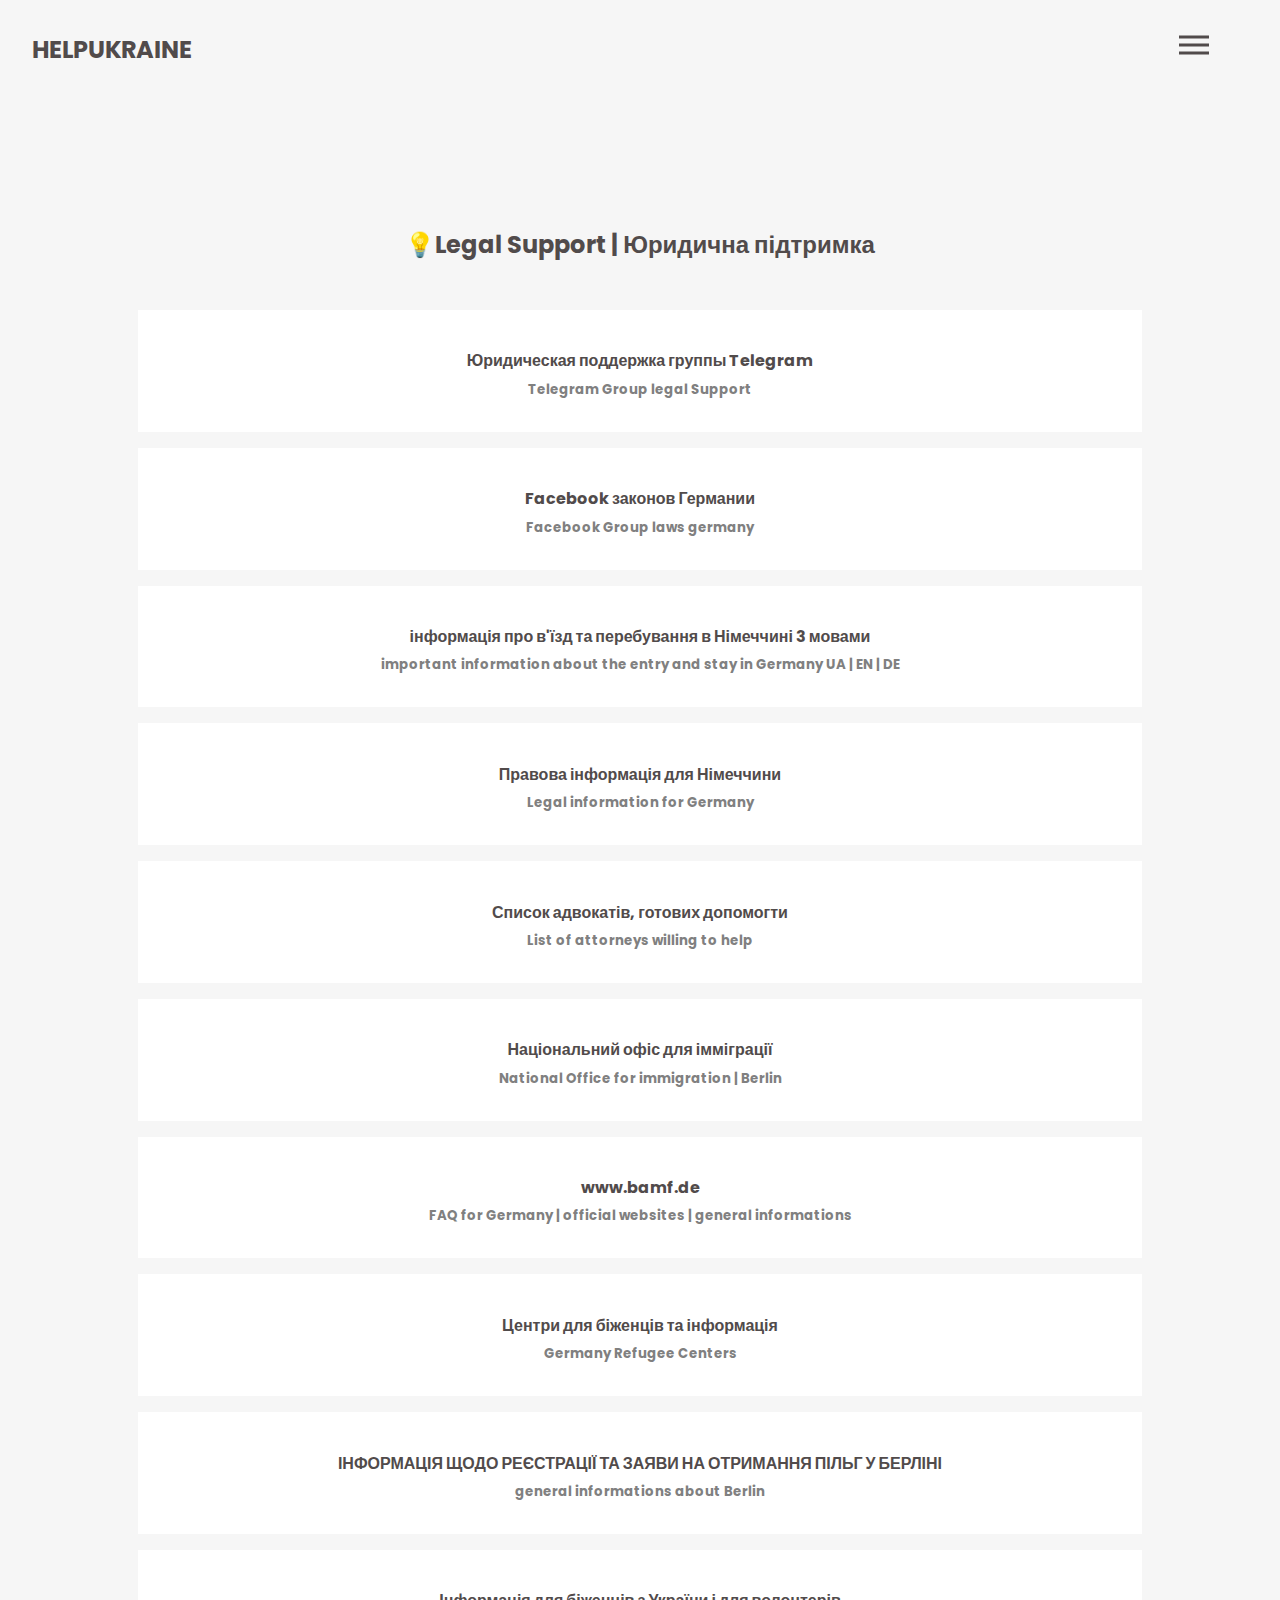
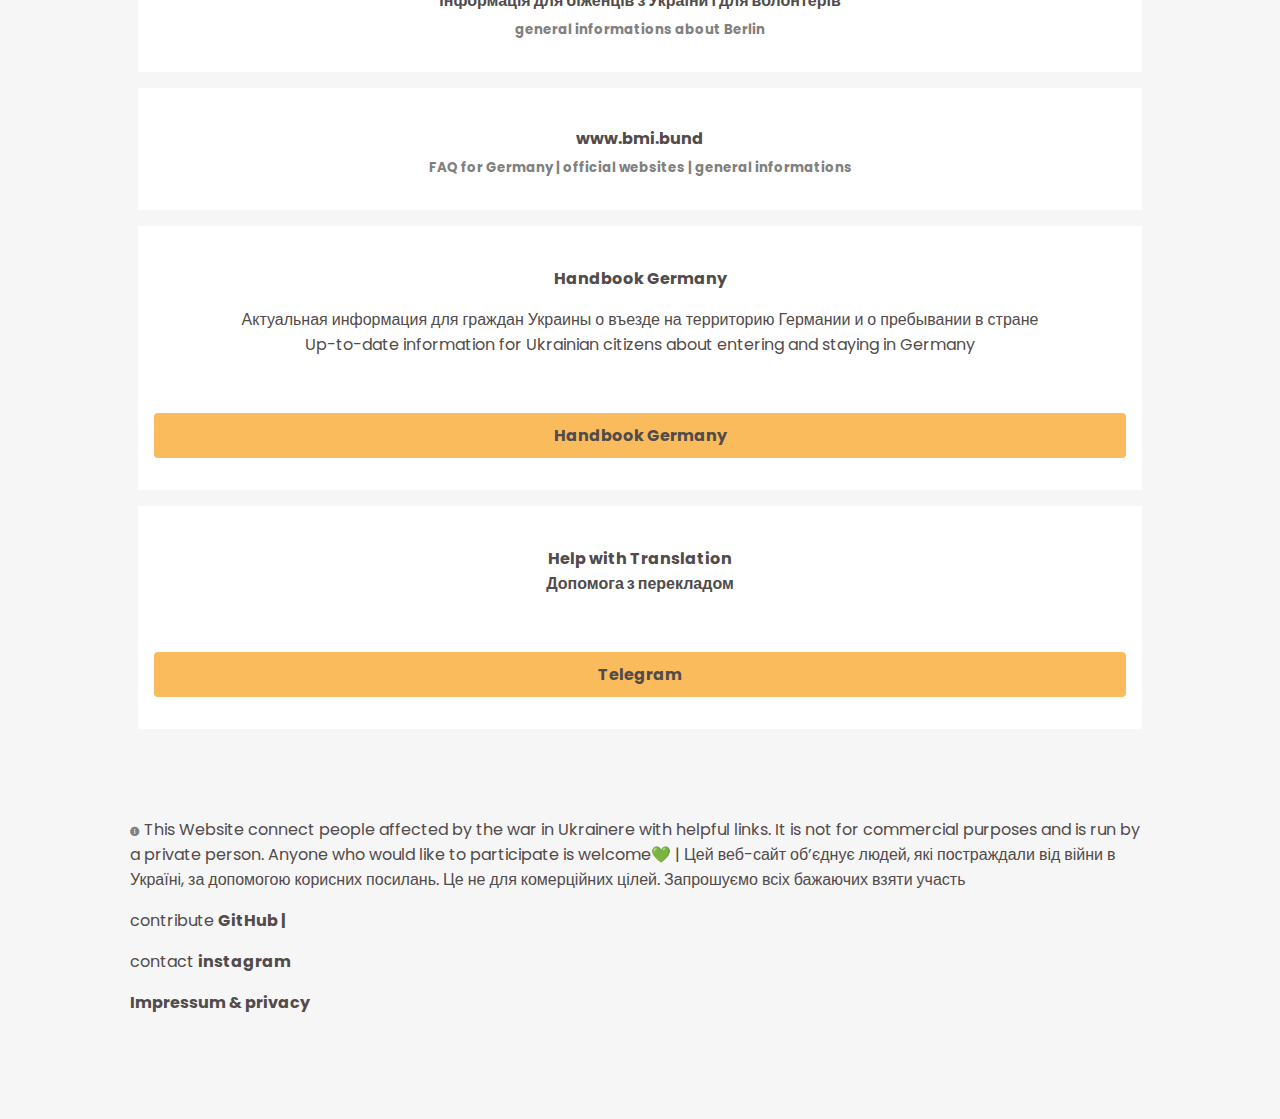
==== legal-support.html @ 4ba2fcc7 "first commit" ====
<!DOCTYPE html>
<html lang="en" data-theme="light">

</html>

<head>
    <meta charset="UTF-8" />
    <meta http-equiv="X-UA-Compatible" content="IE=edge" />
    <meta name="viewport" content="width=device-width, initial-scale=1.0" />
    <link rel="stylesheet" type="text/css" href="css/darkmode.css" media="screen" />
    <link rel="stylesheet" type="text/css" href="css/App.css" media="screen" />
    <link rel="stylesheet" type="text/css" href="css/navbar.css" media="screen" />
    <link rel="stylesheet" type="text/css" href="css/utilities.css" media="screen" />
    <link rel="stylesheet" href="https://cdnjs.cloudflare.com/ajax/libs/font-awesome/5.14.0/css/all.min.css" />


    <title>Linktrees Ukraine</title>
</head>


<body>


    <body>

        <h2 class="helpUkraine">helpUkraine</h2>
        <nav>

            <div class="hamburger">
                <div class="  1"></div>
                <div class="  2"></div>
                <div class="  3"></div>
            </div>
            <ul class="nav-links">
                <li>
                    <h2 class="helpUkraine-smart">helpUkraine</h2>
                </li>
                <li><a href="/index.html">accommodation</a></li>
                <li><a href="/transport.html">Transport</a></li>
                <li><a href="/legal-support.html">Legal Support</a></li>
                <li><a href="/other-links.html">other Links</a></li>
                <div class=" p-2">
                    <label class="toogle">
                      <input id="theme-toggle" class="switch" type="checkbox" />
                      <span class="d-block-light d-none"></span>
                    </label>
                </div>
            </ul>


        </nav>



        <div class="container">



            <section class="  shape">
                <h2 class="p-2"> <span>💡</span>Legal Support | Юридична підтримка</h2>

                <div class="     bg-white   ">
                    <a href="https://t.me/ukrasylumrefugee" target="_blank“" rel="noopener">
                        <h4> Юридическая поддержка группы Telegram </h4>
                        <h5 class="grey">Telegram Group legal Support </h5>
                    </a>
                </div>
                <div class="     bg-white   ">
                    <a href="https://www.facebook.com/groups/738303746286384/permalink/4788939177889467/" target="_blank“" rel="noopener">
                        <h4> Facebook законов Германии </h4>
                        <h5 class="grey">Facebook Group laws germany </h5>
                    </a>
                </div>
                <div class="     bg-white   ">
                    <a href="https://handbookgermany.de/de/ukraine-info.html" target="_blank“" rel="noopener">
                        <h4> інформація про в'їзд та перебування в Німеччині 3 мовами </h4>
                        <h5 class="grey"> important information about the entry and stay in Germany UA | EN | DE </h5>
                    </a>
                </div>
                <div class="     bg-white   ">
                    <a href="https://tomaas.notion.site/Legal-information-for-Germany-14c3b8c1bc434b01ae5783fee1d8b978" target="_blank“" rel="noopener">
                        <h4> Правова інформація для Німеччини </h4>
                        <h5 class="grey">Legal information for Germany </h5>
                    </a>
                </div>
                <div class="     bg-white   ">
                    <a href="https://airtable.com/shrvfe423InxZaFSf/tbl12mrbBy45H0NcD" target="_blank“" rel="noopener">
                        <h4> Список адвокатів, готових допомогти </h4>
                        <h5 class="grey">List of attorneys willing to help
                        </h5>
                    </a>
                </div>

                <div class="     bg-white   ">
                    <a href="https://www.berlin.de/einwanderung/dienstleistungen/service.871055.php/dienstleistung/325475/en/" target="_blank“" rel="noopener">
                        <h4>
                            Національний офіс для імміграції </h4>
                        <h5 class="grey">National Office for immigration | Berlin </h5>
                    </a>
                </div>

                <div class="     bg-white   ">
                    <a href="https://www.bamf.de/DE/Themen/AsylFluechtlingsschutz/ResettlementRelocation/InformationenEinreiseUkraine/informationen-einreise-ukraine-node.html" target="_blank“" rel="noopener">
                        <h4>
                            www.bamf.de </h4>
                        <h5 class="grey">FAQ for Germany | official websites | general informations</h5>
                    </a>
                </div>
                <div class="     bg-white   ">
                    <a href="https://www.germany-refugee-centers.de/" target="_blank“" rel="noopener">
                        <h4>Центри для біженців та інформація </h4>
                        <h5 class="grey"> Germany Refugee Centers</h5>
                    </a>
                </div>

                <div class="     bg-white   ">
                    <a href="            
                https://berlin-hilft.com/2022/03/04/ukraine-infos-zu-registrierung-und-leistungsbeantragung-in-berlin/" target="_blank“" rel="noopener">
                        <h4> ІНФОРМАЦІЯ ЩОДО РЕЄСТРАЦІЇ ТА ЗАЯВИ НА ОТРИМАННЯ ПІЛЬГ У БЕРЛІНІ</h4>
                        <h5 class="grey"> general informations about Berlin </h5>
                    </a>
                </div>
                <div class="     bg-white   ">
                    <a href="            
                https://www.berlin.de/ukraine/uk/priom/" target="_blank“" rel="noopener">
                        <h4> Інформація для біженців з України і для волонтерів</h4>
                        <h5 class="grey"> general informations about Berlin </h5>
                    </a>
                </div>






                <div class="     bg-white   ">
                    <a href="https://www.bmi.bund.de/SharedDocs/faqs/DE/themen/ministerium/ukrain-war-ukr/faq-list-ukrain-war.html" target="_blank“" rel="noopener">
                        <h4>
                            www.bmi.bund </h4>
                        <h5 class="grey">FAQ for Germany | official websites | general informations</h5>
                    </a>
                </div>
                <div class="      bg-white    flexbox">
                    <h4 class="p ">Handbook Germany<br>
                    </h4>


                    <p class="p ">
                        Актуальная информация для граждан Украины о въезде на территорию Германии и о пребывании в стране <br> Up-to-date information for Ukrainian citizens about entering and staying in Germany</p>


                    <div class="  btn btn-secondary my-3-top width-100 pulse">
                        <a target=" _blank " rel="noopener noreferrer " href="https://handbookgermany.de/ru.html ">
                            <p>Handbook Germany</p>
                        </a>
                    </div>
                </div>

                <div class=" bg-white   flexbox ">
                    <h4 class="p ">Help with Translation <br> Допомога з перекладом
                    </h4>

                    <div class="  btn btn-secondary my-3-top width-100 pulse">
                        <a target="_blank " rel="noopener noreferrer " href="https://t.me/translators_team_ua ">
                            <p>Telegram</p>
                        </a>
                    </div>
                </div>



            </section>
            <div class="   flexbox ">
                <p class="p "> <i class="fas fa-info-circle grey small "></i> This Website connect people affected by the war in Ukrainere with helpful links. It is not for commercial purposes and is run by a private person. Anyone who would like to participate is welcome💚
                    | Цей веб-сайт об’єднує людей, які постраждали від війни в Україні, за допомогою корисних посилань. Це не для комерційних цілей. Запрошуємо всіх бажаючих взяти участь</p>
                <p class="p ">contribute <a href="https://github.com/linktree-help-Ukraine/help-ukraine " target="_blank " rel="noopener noreferrer ">GitHub | </a>
                </p>
                <p class="p "> contact <a href="https://instagram.com/connect_people_from_ukraine?utm_medium=copy_link " target="_blank " rel="noopener noreferrer ">instagram</a>
                </p>
                <p class="p ">
                    <a href="/privacy.html " target="_blank " rel="noopener noreferrer ">Impressum & privacy</a>
                </p>


            </div>




        </div>

        <script src="js/nav.js "></script>
        <script src="js/theme.js"></script>
    </body>

    </html>



    <!--linktree.helpukraine@gmail.com-->
---- css/darkmode.css ----
/*darkmode checkbox*/

.switch {
    appearance: none;
    height: 2em;
    width: 4em;
    background-color: var(--primary);
    cursor: pointer;
    border-radius: 1em;
    position: relative;
    transition: background-color 0.3s ease;
}

.switch::before {
    content: "";
    height: 80%;
    width: 40%;
    background-color: #efeeea;
    position: absolute;
    border-radius: 50%;
    border: var(--secondary) solid 0.2em;
    transition: transform 0.3s ease, border-color 0.3s ease;
}

.switch:checked {
    background-color: var(--primary);
    ;
}

.switch:checked::before {
    border-color: var(--primary);
    transform: translateX(100%);
}
---- css/App.css ----
@import url('https://fonts.googleapis.com/css2?family=Open+Sans:wght@800&family=Poppins:ital,wght@0,400;0,700;0,800;0,900;1,700&display=swap');
            html {
                /*--primary-color:  ar-gradient(to right,#313B47,#00C8AA);*/
                /*darkmodus -toggle*/
                --primary: #b9bcbf;
                --secondary: #c2c2c2;
                --shadow: #0001;
                --white: #fff;
            }
            
            html[data-theme='light'] {
                --card-color: #fff;
                --second-card-color: #f4f4f4;
                --primary-color: #fabb5c;
                --secondary-color: #fabb5c;
                --background-color: rgb(246, 246, 246);
                --grey-color: #626569;
                --second-card-color: #f4f4f4;
                --font-color: rgb(81, 75, 75);
                --light-color: white;
            }
            
            html[data-theme='dark'] {
                --card-color: #2c3a47;
                --primary-color: #fabb5c;
                --secondary-color: #5879fdb3;
                --background-color: #2c303a;
                --footer-color: #2c3a47;
                --font-color: #d5d4d2;
                --landing-body: #07131f;
                --landing-font-color: #d4d3cd;
            }
            /* #5879fd*/
            
            [data-theme='light'] .d-block-light,
            [data-theme='dark'] .d-block-dark {
                display: block !important;
            }
            
            * {
                box-sizing: border-box;
                margin: 0;
                padding: 0;
            }
            
            body {
                font-family: 'Poppins', sans-serif;
                font-size: 1rem;
                -height: 1.6;
                background-color: var(--background-color);
                color: var(--font-color);
                overflow-x: hidden;
            }
            
            a {
                color: var(--font-color);
                text-decoration: none;
                font-weight: bold;
                text-align: center;
            }
            
            ul {
                list-style: none;
            }
            
            h2,
            h3,
            h4 {
                color: var(--font-color);
                padding: 0.4rem;
            }
            
            .bg-white:hover a h4 {
                color: var(--secondary-color);
                opacity: 0.8;
            }
            
            .container {
                max-width: 1100px;
                margin: auto;
                overflow: hidden;
                padding: 7rem 2rem;
                margin-bottom: 3rem;
            }
            
            .shape {
                text-align: center;
                border-radius: 0 0 0.5rem 0.5rem;
                border-radius: 0.5rem;
                margin: 1rem 0rem 2rem 0rem;
                padding: 2rem 1rem;
            }
            
            .bg-white {
                background: var(--card-color);
                margin: 1rem 0rem;
                padding: 2rem 1rem !important;
                cursor: pointer;
            }
            
            .helpUkraine {
                padding: 2rem;
                text-transform: uppercase;
            }
            
            @media only screen and (max-width: 1100px) {
                .grid-layout {
                    display: grid;
                    grid-template-areas: 'one  ' 'two  ' 'four ' 'three ';
                    grid-gap: 1rem;
                }
            }
            
            @media only screen and (max-width: 600px) {
                .shape {
                    padding: 2rem 1rem;
                }
                .container {
                    padding: 2rem 1rem !important;
                }
            }
            
            @media only screen and (max-width: 400px) {
                .container {
                    padding: 2rem 0.5rem !important;
                }
            }
---- css/navbar.css ----
body {
    overflow-x: hidden;
}

nav {
    height: 5rem;
    width: 100vw;
    background-color: var(--background-color);
    color: var(--font-color);
    display: flex;
    z-index: 10;
}

a span {
    color: var(--font-color);
}


/*Styling logo

            .logo {
                list-style: none;
                align-items: center;
                text-transform: uppercase;
            }
            
            .logo img {
                height: 5rem;
                width: 5rem;
            }

            */


/*Styling Links*/

.nav-links {
    display: flex;
    list-style: none;
    width: 100vw;
    padding: 0 0.7vw;
    justify-content: space-evenly;
    align-items: center;
    text-transform: uppercase;
    padding: 2rem;
    margin: 2rem;
}

.nav-links li a {
    text-decoration: none;
    margin: 0 0.7vw;
}

.nav-links li a:hover {
    color: var(--primary-color);
}

.nav-links li {
    position: relative;
}

.nav-links li a::before {
    content: "";
    display: block;
    height: 3px;
    width: 0%;
    background-color: var(--primary-color);
    position: absolute;
    transition: all ease-in-out 250ms;
    margin: 0 0 0 10%;
}

.nav-links li a:hover::before {
    width: 80%;
}


/*Styling Buttons

.login-button {
    background-color: transparent;
    border: 1.5px solid #f2f5f7;
    border-radius: 2em;
    padding: 0.6rem 0.8rem;
    margin-left: 2vw;
    font-size: 1rem;
    cursor: pointer;
}

.login-button:hover {
    color: #131418;
    background-color: #f2f5f7;
    border: 1.5px solid #f2f5f7;
    transition: all ease-in-out 350ms;
}

.join-button {
    color: #131418;
    background-color: #173d47;
    border: 1.5px solid #173d47;
    border-radius: 2em;
    padding: 0.6rem 0.8rem;
    font-size: 1rem;
    cursor: pointer;
}

.join-button:hover {
    color: #f2f5f7;
    background-color: transparent;
    border: 1.5px solid #f2f5f7;
    transition: all ease-in-out 350ms;
}


*/


/*Styling Hamburger Icon*/

.hamburger div {
    width: 30px;
    height: 3px;
    background: #f2f5f7;
    margin: 5px;
    transition: all 0.3s ease;
    background: var(--font-color);
}

.hamburger {
    display: none;
}

@media screen and (min-width: 300px) {
    .nav-links {
        margin: 0rem;
    }
}

@media screen and (min-width: 1400px) {
    .helpUkraine {
        display: none;
    }
}


/*Stying for small screens*/

@media screen and (max-width: 1400px) {
    .header {
        padding: 2rem;
    }
    .container {
        padding: 3rem 2rem;
    }
    .helpUkraine-smart {
        display: none;
    }
    nav {
        z-index: 3;
        height: 0rem;
        width: 100vw;
        background-color: var(--background-color);
        color: black;
        display: flex;
        z-index: 10;
    }
    .hamburger {
        display: block;
        position: absolute;
        cursor: pointer;
        right: 5%;
        top: 5%;
        transform: translate(-5%, -50%);
        z-index: 2;
        transition: all 0.7s ease;
    }
    .nav-links {
        background: var(--background-color);
        height: 100vh;
        width: 100%;
        flex-direction: column;
        clip-path: circle(50px at 90% -20%);
        -webkit-clip-path: circle(50px at 90% -10%);
        transition: all 0.3s ease-out;
        pointer-events: none;
        justify-content: flex-start;
        padding: 5rem;
    }
    .nav-links li {
        padding: 1rem 0rem;
    }
    .nav-links.open {
        clip-path: circle(1000px at 90% -10%);
        -webkit-clip-path: circle(1000px at 90% -10%);
        pointer-events: all;
    }
    .nav-links li {
        opacity: 0;
    }
    .nav-links li:nth-child(1) {
        transition: all 0.5s ease 0.2s;
    }
    .nav-links li:nth-child(2) {
        transition: all 0.5s ease 0.4s;
    }
    .nav-links li:nth-child(3) {
        transition: all 0.5s ease 0.6s;
    }
    .nav-links li:nth-child(4) {
        transition: all 0.5s ease 0.7s;
    }
    .nav-links li:nth-child(5) {
        transition: all 0.5s ease 0.8s;
    }
    .nav-links li:nth-child(6) {
        transition: all 0.5s ease 0.9s;
        margin: 0;
    }
    .nav-links li:nth-child(7) {
        transition: all 0.5s ease 1s;
        margin: 0;
    }
    li.fade {
        opacity: 1;
    }
}


/*Animating Hamburger Icon on Click*/

.toggle .line1 {
    transform: rotate(-45deg) translate(-5px, 6px);
}

.toggle .line2 {
    transition: all 0.7s ease;
    width: 0;
}

.toggle .line3 {
    transform: rotate(45deg) translate(-5px, -6px);
}
---- css/utilities.css ----
/* Utilities */

.grey {
    color: grey;
}

.width-100 {
    width: 100% !important;
}

.icons {
    font-size: 3rem;
}

.small {
    font-size: 0.6rem;
}


/* Buttons */

button {
    font: inherit;
}

.btn {
    display: in -block;
    background: var(--grey-color);
    color: #221e41;
    padding: 10px 20px;
    margin: 5px;
    border-radius: 4px;
    cursor: pointer;
    margin-right: 0.5rem;
    transition: opacity 0.2s ease-in;
    out: none;
    border: none;
}

.btn:active {
    transform: scale(0.98);
}

.btn-primary,
.bg-primary {
    background: var(--primary-color);
    color: black;
    font-size: 1rem;
    text-transform: uppercase;
}

.btn-secondary,
.bg-secondary {
    background: var(--secondary-color);
    color: #fff;
}

.btn-light,
.bg-light {
    background: var(--light-color);
    color: #333;
}

.btn-grey,
.bg-grey {
    background: var(--grey-color);
    color: #333;
}


/*
.btn-white,
.   bg-white  {
    background: #fff;
    color: #333;
    /* border: rgb(228, 228, 228) solid 1px; 


*/

.btn:hover {
    opacity: 0.8;
}

.btn:active {
    transform: scale(0.98);
}


/*border*/

.b-radius {
    border-radius: 0.3rem;
    border-color: rgb(252, 247, 247);
}


/* Text Styles*/

.text-primary {
    color: var(--primary-color);
}

.text-dark {
    color: var(--dark-color);
}


/* Padding all */

.p {
    padding: 0.5rem;
}

.p-1 {
    padding: 1rem;
}

.p-2 {
    padding: 2rem;
}

.p-3 {
    padding: 0rem;
}


/*  top and bottom*/

.py {
    padding: 0.5rem 0;
}

.py-1 {
    padding: 1rem 0;
}

.py-2 {
    padding: 2rem 0;
}

.py-3 {
    padding: 3rem 0;
}

.pb {
    padding-bottom: 1rem;
}


/* Margin */

.m {
    margin: 0.5rem;
}

.m-1 {
    margin: 1rem;
}

.m-2 {
    margin: 2rem;
}

.m-3 {
    margin: 3rem;
}

.my {
    margin: 0.5rem 0;
}

.my-1 {
    margin: 1rem 0;
}

.my-2 {
    margin: 2rem 0;
}

.my-3 {
    margin: 3rem 0;
}

.my-5 {
    margin: 5rem 0;
}

.my-1-bottom {
    margin: 0 0 1rem 0;
}

.my-3-bottom {
    margin: 0 0 3rem 0;
}

.my-3-top {
    margin: 3rem 0 0 0 !important;
}

.my-5-top {
    margin: 5rem 0 0 0 !important;
}

.my-1-top {
    margin: 1rem 0 0 0;
}


/*
CSS muss nach dem HTML-Code und dem JS-Aufruf eingefügt werden. Nur so wird der nachgeladene CSS-Code überschrieben.

Color: Schriftfarbe
Background: Hintergrundfarbe
Hover/Focus: Veränderung bei Mauszeiger über dem Element
*/
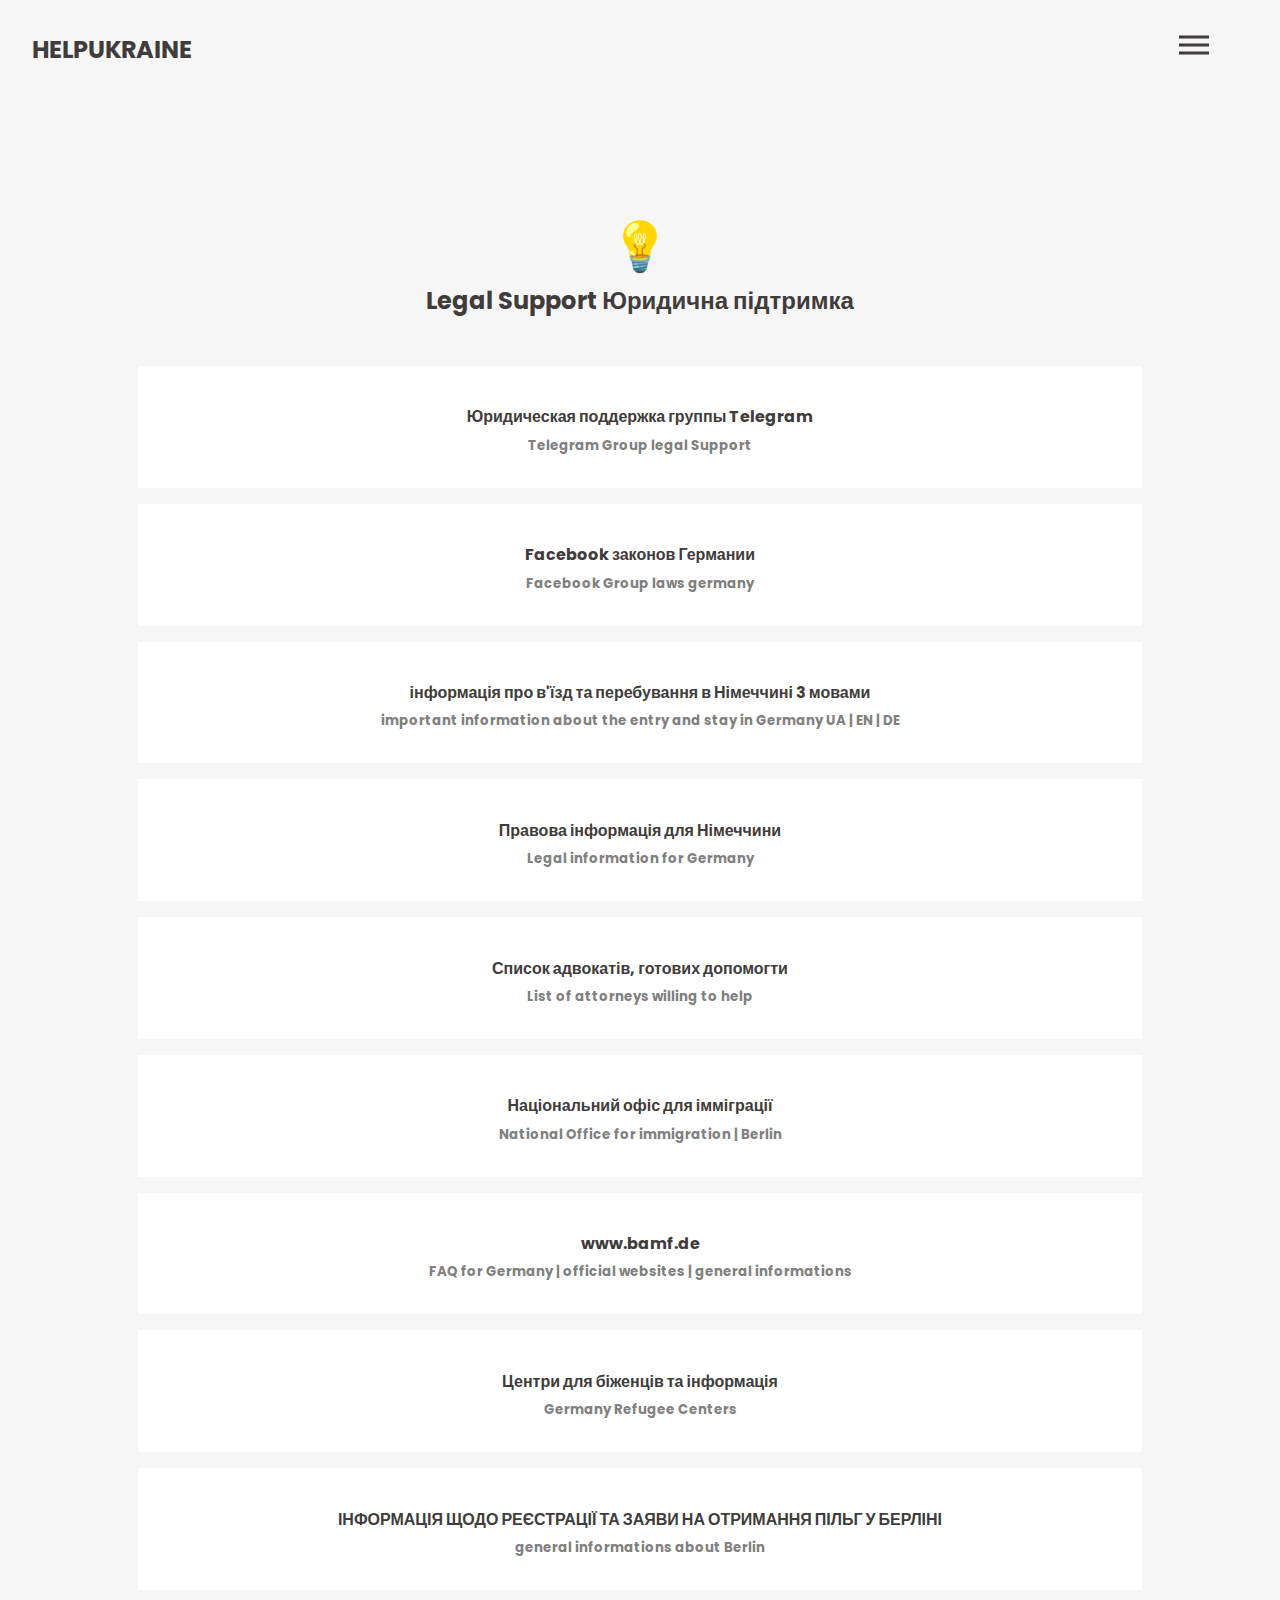
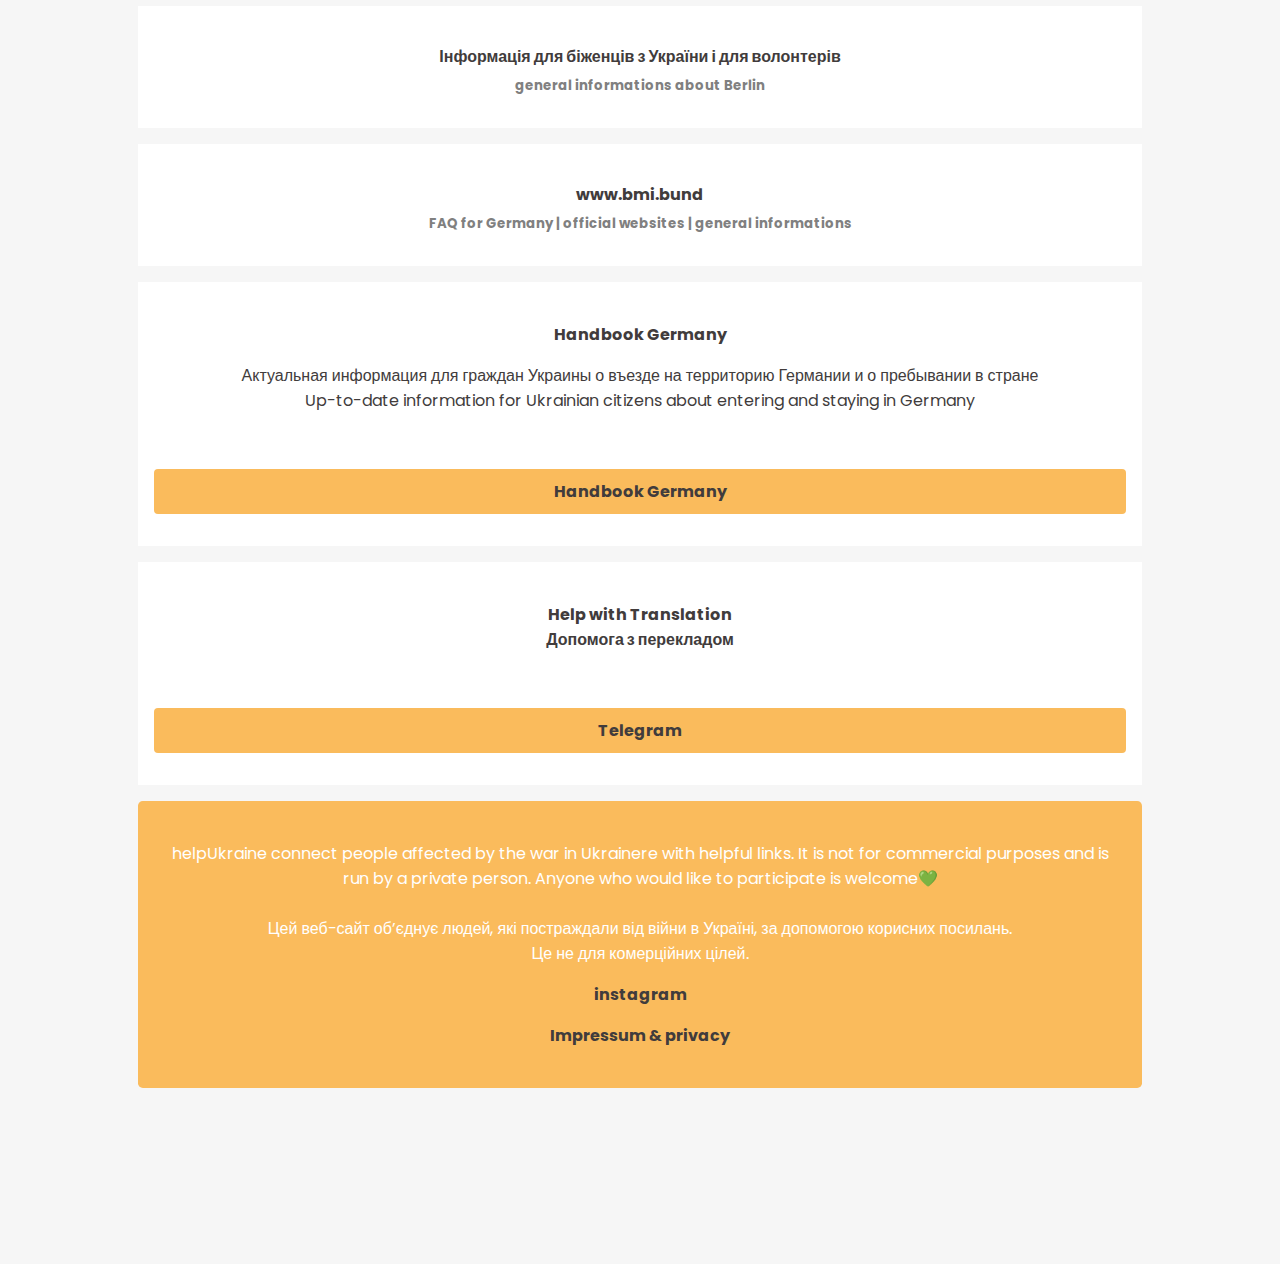
==== commit a54f3447: "add some animations" ====
--- a/legal-support.html
+++ b/legal-support.html
@@ -1,7 +1,5 @@
 <!DOCTYPE html>
 <html lang="en" data-theme="light">
-
-</html>
 
 <head>
     <meta charset="UTF-8" />
@@ -11,190 +9,154 @@
     <link rel="stylesheet" type="text/css" href="css/App.css" media="screen" />
     <link rel="stylesheet" type="text/css" href="css/navbar.css" media="screen" />
     <link rel="stylesheet" type="text/css" href="css/utilities.css" media="screen" />
+    <link rel="stylesheet" type="text/css" href="css/animations.css" media="screen" />
     <link rel="stylesheet" href="https://cdnjs.cloudflare.com/ajax/libs/font-awesome/5.14.0/css/all.min.css" />
-
-
     <title>Linktrees Ukraine</title>
 </head>
 
+<body>
+    <h2 class="helpUkraine">helpUkraine</h2>
+    <nav>
+        <div class="hamburger">
+            <div class=" 1"></div>
+            <div class=" 2"></div>
+            <div class=" 3"></div>
+        </div>
+        <ul class="nav-links">
+            <li>
+                <h2 class="helpUkraine-smart">helpUkraine</h2>
+            </li>
+            <li><a href="/index.html">accommodation</a></li>
+            <li><a href="/transport.html">Transport</a></li>
+            <li><a href="/legal-support.html">Legal Support</a></li>
+            <li><a href="/other-links.html">other Links</a></li>
+            <div class="  p-1">
+                <label class="toogle">
+  <input id="theme-toggle" class="switch" type="checkbox" />
+  <span class="d-block-light d-none"></span>
+   </label>
+            </div>
+        </ul>
+    </nav>
+    <main class="container">
+        <section class=" shape">
 
-<body>
+            <div class="pb">
+                <h1 class="p-1">
+                    <div class="icons ">💡</div>Legal Support Юридична підтримка
+                </h1>
+            </div>
 
+            <div class=" bg-white animation  ">
+                <a href="https://t.me/ukrasylumrefugee" target="_blank“" rel="noopener">
+                    <h4> Юридическая поддержка группы Telegram </h4>
+                    <h5 class="grey">Telegram Group legal Support </h5>
+                </a>
+            </div>
+            <div class=" bg-white animation  ">
+                <a href="https://www.facebook.com/groups/738303746286384/permalink/4788939177889467/" target="_blank“" rel="noopener">
+                    <h4> Facebook законов Германии </h4>
+                    <h5 class="grey">Facebook Group laws germany </h5>
+                </a>
+            </div>
+            <div class=" bg-white animation  ">
+                <a href="https://handbookgermany.de/de/ukraine-info.html" target="_blank“" rel="noopener">
+                    <h4> інформація про в'їзд та перебування в Німеччині 3 мовами </h4>
+                    <h5 class="grey"> important information about the entry and stay in Germany UA | EN | DE </h5>
+                </a>
+            </div>
+            <div class=" bg-white animation  ">
+                <a href="https://tomaas.notion.site/Legal-information-for-Germany-14c3b8c1bc434b01ae5783fee1d8b978" target="_blank“" rel="noopener">
+                    <h4> Правова інформація для Німеччини </h4>
+                    <h5 class="grey">Legal information for Germany </h5>
+                </a>
+            </div>
+            <div class=" bg-white animation  ">
+                <a href="https://airtable.com/shrvfe423InxZaFSf/tbl12mrbBy45H0NcD" target="_blank“" rel="noopener">
+                    <h4> Список адвокатів, готових допомогти </h4>
+                    <h5 class="grey">List of attorneys willing to help
+                    </h5>
+                </a>
+            </div>
 
-    <body>
+            <div class=" bg-white animation  ">
+                <a href="https://www.berlin.de/einwanderung/dienstleistungen/service.871055.php/dienstleistung/325475/en/" target="_blank“" rel="noopener">
+                    <h4>
+                        Національний офіс для імміграції </h4>
+                    <h5 class="grey">National Office for immigration | Berlin </h5>
+                </a>
+            </div>
+            <div class=" bg-white animation  ">
+                <a href="https://www.bamf.de/DE/Themen/AsylFluechtlingsschutz/ResettlementRelocation/InformationenEinreiseUkraine/informationen-einreise-ukraine-node.html" target="_blank“" rel="noopener">
+                    <h4>
+                        www.bamf.de </h4>
+                    <h5 class="grey">FAQ for Germany | official websites | general informations</h5>
+                </a>
+            </div>
+            <div class=" bg-white animation  ">
+                <a href="https://www.germany-refugee-centers.de/" target="_blank“" rel="noopener">
+                    <h4>Центри для біженців та інформація </h4>
+                    <h5 class="grey"> Germany Refugee Centers</h5>
+                </a>
+            </div>
 
-        <h2 class="helpUkraine">helpUkraine</h2>
-        <nav>
+            <div class=" bg-white animation  ">
+                <a href=" https://berlin-hilft.com/2022/03/04/ukraine-infos-zu-registrierung-und-leistungsbeantragung-in-berlin/" target="_blank“" rel="noopener">
+                    <h4> ІНФОРМАЦІЯ ЩОДО РЕЄСТРАЦІЇ ТА ЗАЯВИ НА ОТРИМАННЯ ПІЛЬГ У БЕРЛІНІ</h4>
+                    <h5 class="grey"> general informations about Berlin </h5>
+                </a>
+            </div>
+            <div class=" bg-white animation  ">
+                <a href="  https://www.berlin.de/ukraine/uk/priom/" target="_blank“" rel="noopener">
+                    <h4> Інформація для біженців з України і для волонтерів</h4>
+                    <h5 class="grey"> general informations about Berlin </h5>
+                </a>
+            </div>
+            <div class=" bg-white animation  ">
+                <a href="https://www.bmi.bund.de/SharedDocs/faqs/DE/themen/ministerium/ukrain-war-ukr/faq-list-ukrain-war.html" target="_blank“" rel="noopener">
+                    <h4>
+                        www.bmi.bund </h4>
+                    <h5 class="grey">FAQ for Germany | official websites | general informations</h5>
+                </a>
+            </div>
+            <div class=" bg-white  flexbox">
+                <h4 class="p ">Handbook Germany<br>
+                </h4>
+                <p class="p ">
+                    Актуальная информация для граждан Украины о въезде на территорию Германии и о пребывании в стране
+                    <br> Up-to-date information for Ukrainian citizens about entering and staying in Germany</p>
+                <div class=" btn btn-secondary my-3-top width-100 animation ">
+                    <a target=" _blank " rel="noopener noreferrer " href="https://handbookgermany.de/ru.html ">
+                        <p>Handbook Germany</p>
+                    </a>
+                </div>
+            </div>
+            <div class=" bg-white flexbox ">
+                <h4 class="p ">Help with Translation <br> Допомога з перекладом
+                </h4>
+                <div class=" btn btn-secondary my-3-top animation">
+                    <a target="_blank " rel="noopener noreferrer " href="https://t.me/translators_team_ua ">
+                        <p>Telegram</p>
+                    </a>
+                </div>
+            </div>
+            <div class=" bg-white  bg-secondary b-radius flexbox ">
+                <p class="p"> helpUkraine connect people affected by the war in Ukrainere with helpful links. It is not for commercial purposes and is run by a private person. Anyone who would like to participate is welcome💚
+                    <br><br> Цей веб-сайт об’єднує людей, які постраждали від війни в Україні, за допомогою корисних посилань. <br> Це не для комерційних цілей.
+                    <p class="p"> <a href="https://instagram.com/howwehelpukraine?utm_medium=copy_link " target="_blank " rel="noopener noreferrer ">instagram</a>
+                    </p>
+                    <p class="p">
+                        <a href="/privacy.html " target="_blank " rel="noopener noreferrer ">Impressum & privacy</a>
+                    </p>
+            </div>
+        </section>
+    </main>
+    <script src="js/nav.js "></script>
+    <script src="js/theme.js"></script>
+</body>
 
-            <div class="hamburger">
-                <div class="  1"></div>
-                <div class="  2"></div>
-                <div class="  3"></div>
-            </div>
-            <ul class="nav-links">
-                <li>
-                    <h2 class="helpUkraine-smart">helpUkraine</h2>
-                </li>
-                <li><a href="/index.html">accommodation</a></li>
-                <li><a href="/transport.html">Transport</a></li>
-                <li><a href="/legal-support.html">Legal Support</a></li>
-                <li><a href="/other-links.html">other Links</a></li>
-                <div class=" p-2">
-                    <label class="toogle">
-                      <input id="theme-toggle" class="switch" type="checkbox" />
-                      <span class="d-block-light d-none"></span>
-                    </label>
-                </div>
-            </ul>
-
-
-        </nav>
+</html>
 
 
 
-        <div class="container">
-
-
-
-            <section class="  shape">
-                <h2 class="p-2"> <span>💡</span>Legal Support | Юридична підтримка</h2>
-
-                <div class="     bg-white   ">
-                    <a href="https://t.me/ukrasylumrefugee" target="_blank“" rel="noopener">
-                        <h4> Юридическая поддержка группы Telegram </h4>
-                        <h5 class="grey">Telegram Group legal Support </h5>
-                    </a>
-                </div>
-                <div class="     bg-white   ">
-                    <a href="https://www.facebook.com/groups/738303746286384/permalink/4788939177889467/" target="_blank“" rel="noopener">
-                        <h4> Facebook законов Германии </h4>
-                        <h5 class="grey">Facebook Group laws germany </h5>
-                    </a>
-                </div>
-                <div class="     bg-white   ">
-                    <a href="https://handbookgermany.de/de/ukraine-info.html" target="_blank“" rel="noopener">
-                        <h4> інформація про в'їзд та перебування в Німеччині 3 мовами </h4>
-                        <h5 class="grey"> important information about the entry and stay in Germany UA | EN | DE </h5>
-                    </a>
-                </div>
-                <div class="     bg-white   ">
-                    <a href="https://tomaas.notion.site/Legal-information-for-Germany-14c3b8c1bc434b01ae5783fee1d8b978" target="_blank“" rel="noopener">
-                        <h4> Правова інформація для Німеччини </h4>
-                        <h5 class="grey">Legal information for Germany </h5>
-                    </a>
-                </div>
-                <div class="     bg-white   ">
-                    <a href="https://airtable.com/shrvfe423InxZaFSf/tbl12mrbBy45H0NcD" target="_blank“" rel="noopener">
-                        <h4> Список адвокатів, готових допомогти </h4>
-                        <h5 class="grey">List of attorneys willing to help
-                        </h5>
-                    </a>
-                </div>
-
-                <div class="     bg-white   ">
-                    <a href="https://www.berlin.de/einwanderung/dienstleistungen/service.871055.php/dienstleistung/325475/en/" target="_blank“" rel="noopener">
-                        <h4>
-                            Національний офіс для імміграції </h4>
-                        <h5 class="grey">National Office for immigration | Berlin </h5>
-                    </a>
-                </div>
-
-                <div class="     bg-white   ">
-                    <a href="https://www.bamf.de/DE/Themen/AsylFluechtlingsschutz/ResettlementRelocation/InformationenEinreiseUkraine/informationen-einreise-ukraine-node.html" target="_blank“" rel="noopener">
-                        <h4>
-                            www.bamf.de </h4>
-                        <h5 class="grey">FAQ for Germany | official websites | general informations</h5>
-                    </a>
-                </div>
-                <div class="     bg-white   ">
-                    <a href="https://www.germany-refugee-centers.de/" target="_blank“" rel="noopener">
-                        <h4>Центри для біженців та інформація </h4>
-                        <h5 class="grey"> Germany Refugee Centers</h5>
-                    </a>
-                </div>
-
-                <div class="     bg-white   ">
-                    <a href="            
-                https://berlin-hilft.com/2022/03/04/ukraine-infos-zu-registrierung-und-leistungsbeantragung-in-berlin/" target="_blank“" rel="noopener">
-                        <h4> ІНФОРМАЦІЯ ЩОДО РЕЄСТРАЦІЇ ТА ЗАЯВИ НА ОТРИМАННЯ ПІЛЬГ У БЕРЛІНІ</h4>
-                        <h5 class="grey"> general informations about Berlin </h5>
-                    </a>
-                </div>
-                <div class="     bg-white   ">
-                    <a href="            
-                https://www.berlin.de/ukraine/uk/priom/" target="_blank“" rel="noopener">
-                        <h4> Інформація для біженців з України і для волонтерів</h4>
-                        <h5 class="grey"> general informations about Berlin </h5>
-                    </a>
-                </div>
-
-
-
-
-
-
-                <div class="     bg-white   ">
-                    <a href="https://www.bmi.bund.de/SharedDocs/faqs/DE/themen/ministerium/ukrain-war-ukr/faq-list-ukrain-war.html" target="_blank“" rel="noopener">
-                        <h4>
-                            www.bmi.bund </h4>
-                        <h5 class="grey">FAQ for Germany | official websites | general informations</h5>
-                    </a>
-                </div>
-                <div class="      bg-white    flexbox">
-                    <h4 class="p ">Handbook Germany<br>
-                    </h4>
-
-
-                    <p class="p ">
-                        Актуальная информация для граждан Украины о въезде на территорию Германии и о пребывании в стране <br> Up-to-date information for Ukrainian citizens about entering and staying in Germany</p>
-
-
-                    <div class="  btn btn-secondary my-3-top width-100 pulse">
-                        <a target=" _blank " rel="noopener noreferrer " href="https://handbookgermany.de/ru.html ">
-                            <p>Handbook Germany</p>
-                        </a>
-                    </div>
-                </div>
-
-                <div class=" bg-white   flexbox ">
-                    <h4 class="p ">Help with Translation <br> Допомога з перекладом
-                    </h4>
-
-                    <div class="  btn btn-secondary my-3-top width-100 pulse">
-                        <a target="_blank " rel="noopener noreferrer " href="https://t.me/translators_team_ua ">
-                            <p>Telegram</p>
-                        </a>
-                    </div>
-                </div>
-
-
-
-            </section>
-            <div class="   flexbox ">
-                <p class="p "> <i class="fas fa-info-circle grey small "></i> This Website connect people affected by the war in Ukrainere with helpful links. It is not for commercial purposes and is run by a private person. Anyone who would like to participate is welcome💚
-                    | Цей веб-сайт об’єднує людей, які постраждали від війни в Україні, за допомогою корисних посилань. Це не для комерційних цілей. Запрошуємо всіх бажаючих взяти участь</p>
-                <p class="p ">contribute <a href="https://github.com/linktree-help-Ukraine/help-ukraine " target="_blank " rel="noopener noreferrer ">GitHub | </a>
-                </p>
-                <p class="p "> contact <a href="https://instagram.com/connect_people_from_ukraine?utm_medium=copy_link " target="_blank " rel="noopener noreferrer ">instagram</a>
-                </p>
-                <p class="p ">
-                    <a href="/privacy.html " target="_blank " rel="noopener noreferrer ">Impressum & privacy</a>
-                </p>
-
-
-            </div>
-
-
-
-
-        </div>
-
-        <script src="js/nav.js "></script>
-        <script src="js/theme.js"></script>
-    </body>
-
-    </html>
-
-
-
-    <!--linktree.helpukraine@gmail.com-->+<!--linktree.helpukraine@gmail.com-->--- a/css/App.css
+++ b/css/App.css
@@ -1,127 +1,143 @@
-            @import url('https://fonts.googleapis.com/css2?family=Open+Sans:wght@800&family=Poppins:ital,wght@0,400;0,700;0,800;0,900;1,700&display=swap');
-            html {
-                /*--primary-color:  ar-gradient(to right,#313B47,#00C8AA);*/
-                /*darkmodus -toggle*/
-                --primary: #b9bcbf;
-                --secondary: #c2c2c2;
-                --shadow: #0001;
-                --white: #fff;
-            }
-            
-            html[data-theme='light'] {
-                --card-color: #fff;
-                --second-card-color: #f4f4f4;
-                --primary-color: #fabb5c;
-                --secondary-color: #fabb5c;
-                --background-color: rgb(246, 246, 246);
-                --grey-color: #626569;
-                --second-card-color: #f4f4f4;
-                --font-color: rgb(81, 75, 75);
-                --light-color: white;
-            }
-            
-            html[data-theme='dark'] {
-                --card-color: #2c3a47;
-                --primary-color: #fabb5c;
-                --secondary-color: #5879fdb3;
-                --background-color: #2c303a;
-                --footer-color: #2c3a47;
-                --font-color: #d5d4d2;
-                --landing-body: #07131f;
-                --landing-font-color: #d4d3cd;
-            }
-            /* #5879fd*/
-            
-            [data-theme='light'] .d-block-light,
-            [data-theme='dark'] .d-block-dark {
-                display: block !important;
-            }
-            
-            * {
-                box-sizing: border-box;
-                margin: 0;
-                padding: 0;
-            }
-            
-            body {
-                font-family: 'Poppins', sans-serif;
-                font-size: 1rem;
-                -height: 1.6;
-                background-color: var(--background-color);
-                color: var(--font-color);
-                overflow-x: hidden;
-            }
-            
-            a {
-                color: var(--font-color);
-                text-decoration: none;
-                font-weight: bold;
-                text-align: center;
-            }
-            
-            ul {
-                list-style: none;
-            }
-            
-            h2,
-            h3,
-            h4 {
-                color: var(--font-color);
-                padding: 0.4rem;
-            }
-            
-            .bg-white:hover a h4 {
-                color: var(--secondary-color);
-                opacity: 0.8;
-            }
-            
-            .container {
-                max-width: 1100px;
-                margin: auto;
-                overflow: hidden;
-                padding: 7rem 2rem;
-                margin-bottom: 3rem;
-            }
-            
-            .shape {
-                text-align: center;
-                border-radius: 0 0 0.5rem 0.5rem;
-                border-radius: 0.5rem;
-                margin: 1rem 0rem 2rem 0rem;
-                padding: 2rem 1rem;
-            }
-            
-            .bg-white {
-                background: var(--card-color);
-                margin: 1rem 0rem;
-                padding: 2rem 1rem !important;
-                cursor: pointer;
-            }
-            
-            .helpUkraine {
-                padding: 2rem;
-                text-transform: uppercase;
-            }
-            
-            @media only screen and (max-width: 1100px) {
-                .grid-layout {
-                    display: grid;
-                    grid-template-areas: 'one  ' 'two  ' 'four ' 'three ';
-                    grid-gap: 1rem;
-                }
-            }
-            
-            @media only screen and (max-width: 600px) {
-                .shape {
-                    padding: 2rem 1rem;
-                }
-                .container {
-                    padding: 2rem 1rem !important;
-                }
-            }
-            
-            @media only screen and (max-width: 400px) {
-                .container {
-                    padding: 2rem 0.5rem !important;
-                }
-            }+ @import url('https://fonts.googleapis.com/css2?family=Open+Sans:wght@800&family=Poppins:ital,wght@0,400;0,700;0,800;0,900;1,700&display=swap');
+ html {
+     /*--primary-color: ar-gradient(to right,#313B47,#00C8AA);*/
+     /*darkmodus -toggle*/
+     --primary: #b9bcbf;
+     --secondary: #c2c2c2;
+     --shadow: #0001;
+     --white: #fff;
+ }
+ 
+ html[data-theme='light'] {
+     --card-color: #fff;
+     --second-card-color: #f4f4f4;
+     --primary-color: #fabb5c;
+     --secondary-color: #fabb5c;
+     --background-color: rgb(246, 246, 246);
+     --grey-color: #626569;
+     --second-card-color: #f4f4f4;
+     --font-color: rgb(65, 60, 60);
+     --light-color: white;
+ }
+ 
+ html[data-theme='dark'] {
+     --card-color: #2c3a47;
+     --primary-color: #fabb5c;
+     --secondary-color: #5879fdb3;
+     --background-color: #2c303a;
+     --footer-color: #2c3a47;
+     --font-color: #e5e4e2;
+     --landing-body: #07131f;
+     --landing-font-color: #d4d3cd;
+     --grey-color: #c5c4c4;
+ }
+ /* #5879fd*/
+ 
+ [data-theme='light'] .d-block-light,
+ [data-theme='dark'] .d-block-dark {
+     display: block !important;
+ }
+ 
+ * {
+     box-sizing: border-box;
+     margin: 0;
+     padding: 0;
+ }
+ 
+ body {
+     font-family: 'Poppins', sans-serif;
+     font-size: 1rem;
+     -height: 1.6;
+     background-color: var(--background-color);
+     color: var(--font-color);
+     overflow-x: hidden;
+ }
+ 
+ a {
+     color: var(--font-color);
+     text-decoration: none;
+     font-weight: bold;
+     text-align: center;
+ }
+ 
+ ul {
+     list-style: none;
+ }
+ 
+ h1 {
+     font-size: 1.5rem;
+ }
+ 
+ h2,
+ h3,
+ h4 {
+     color: var(--font-color);
+     padding: 0.4rem;
+ }
+ 
+ .bg-white:hover a h4 {
+     color: var(--secondary-color);
+     opacity: 0.8;
+ }
+ /*
+ a:hover {
+   /*color: var(--secondary-color); 
+   opacity: 0.8;
+ }
+ 
+ */
+ 
+ .telegram-groups a:hover {
+     opacity: 0.5;
+ }
+ 
+ .container {
+     max-width: 1100px;
+     margin: auto;
+     overflow: hidden;
+     padding: 7rem 2rem;
+     margin-bottom: 3rem;
+ }
+ 
+ .shape {
+     text-align: center;
+     border-radius: 0 0 0.5rem 0.5rem;
+     border-radius: 0.5rem;
+     margin: 1rem 0rem 2rem 0rem;
+     padding: 2rem 1rem;
+ }
+ 
+ .bg-white {
+     background: var(--card-color);
+     margin: 1rem 0rem;
+     padding: 2rem 1rem !important;
+     cursor: pointer;
+ }
+ 
+ .helpUkraine {
+     padding: 2rem;
+     text-transform: uppercase;
+ }
+ 
+ @media only screen and (max-width: 1100px) {
+     .grid-layout {
+         display: grid;
+         grid-template-areas: 'one ' 'two ' 'four ' 'three ';
+         grid-gap: 1rem;
+     }
+ }
+ 
+ @media only screen and (max-width: 600px) {
+     .shape {
+         padding: 2rem 1rem;
+     }
+     .container {
+         padding: 2rem 1rem !important;
+     }
+ }
+ 
+ @media only screen and (max-width: 400px) {
+     .container {
+         padding: 2rem 0.5rem !important;
+     }
+ }--- a/css/utilities.css
+++ b/css/utilities.css
@@ -33,7 +33,7 @@
     cursor: pointer;
     margin-right: 0.5rem;
     transition: opacity 0.2s ease-in;
-    out: none;
+    outline: none;
     border: none;
 }
 
@@ -70,10 +70,10 @@
 
 /*
 .btn-white,
-.   bg-white  {
-    background: #fff;
-    color: #333;
-    /* border: rgb(228, 228, 228) solid 1px; 
+. bg-white animation  {
+  background: #fff;
+  color: #333;
+  /* border: rgb(228, 228, 228) solid 1px; 
 
 
 */
--- a/css/animations.css
+++ b/css/animations.css
@@ -0,0 +1,8 @@
+.animation {
+    transition: 0.15s;
+}
+
+.animation:hover {
+    transform: scale(0.99) translateY(-1px);
+    /*box-shadow: 0 10px 20px rgba(39, 42, 56, 0.2); */
+}